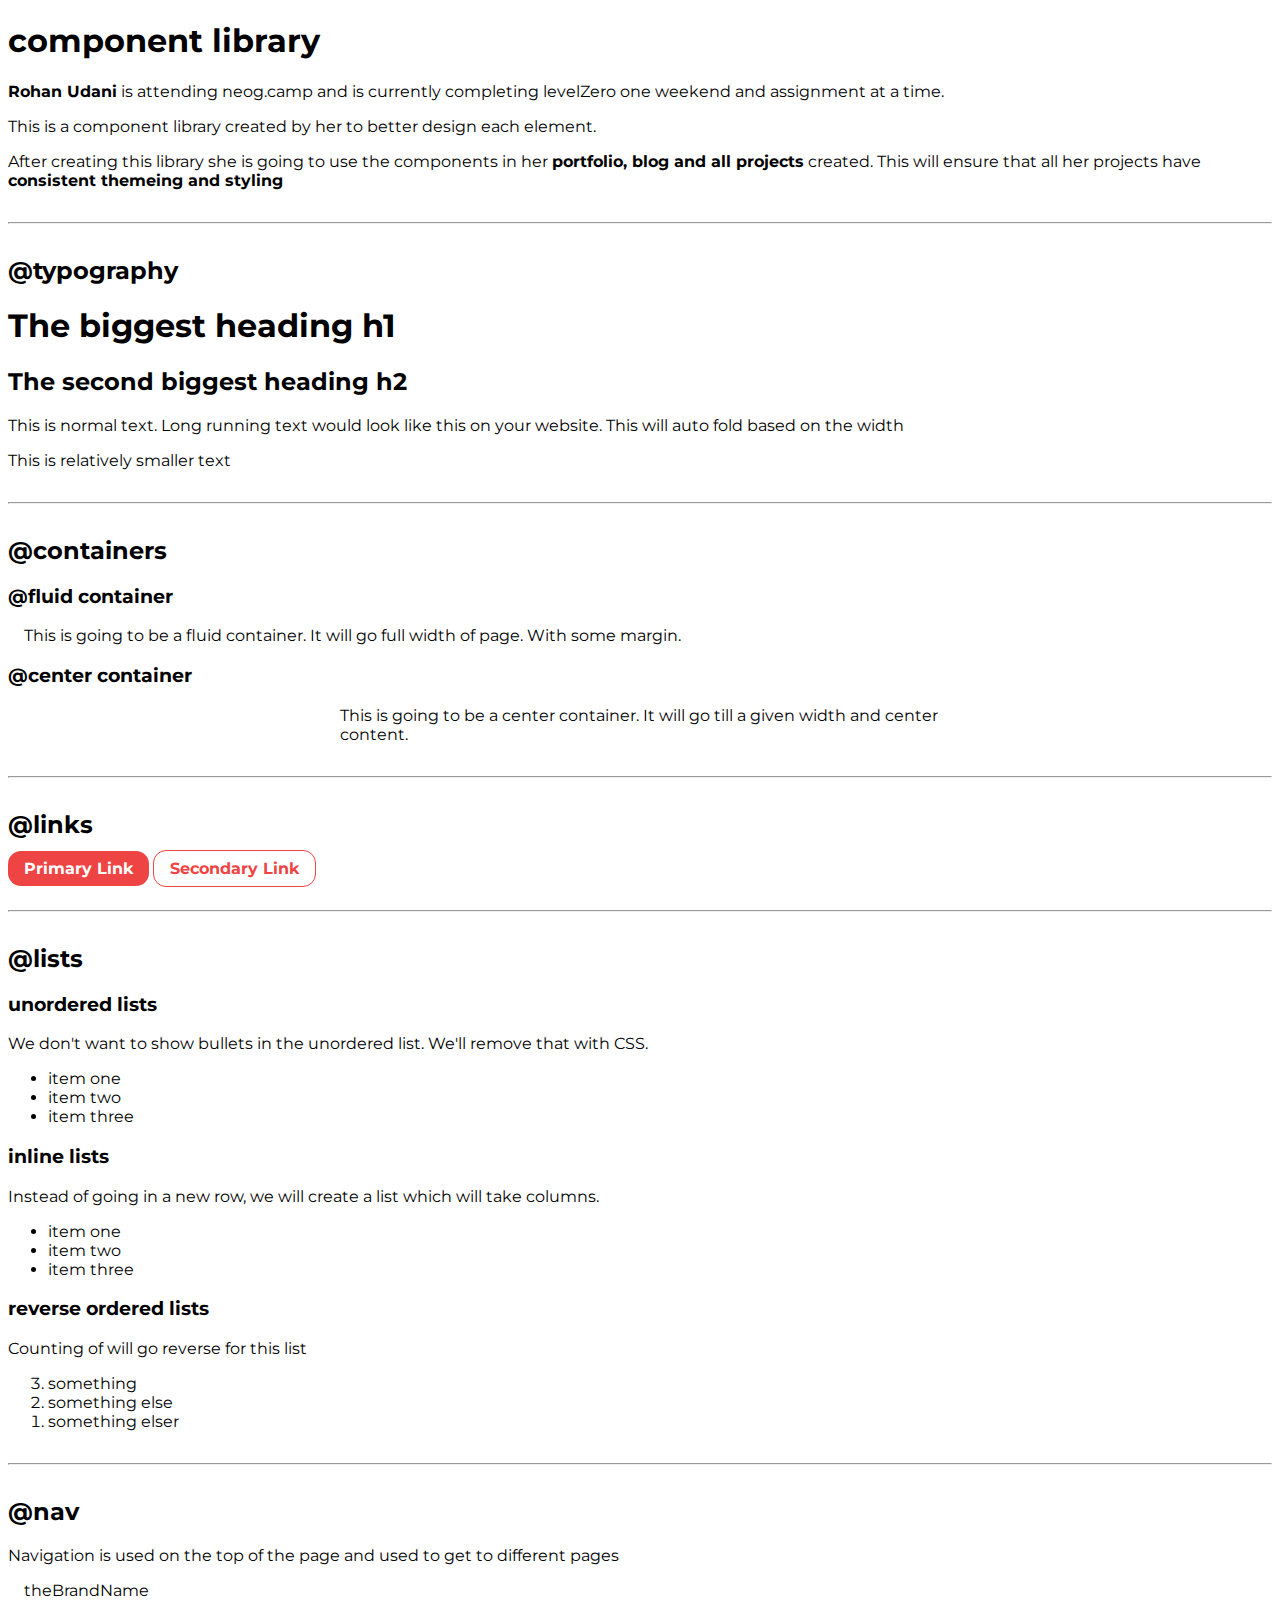
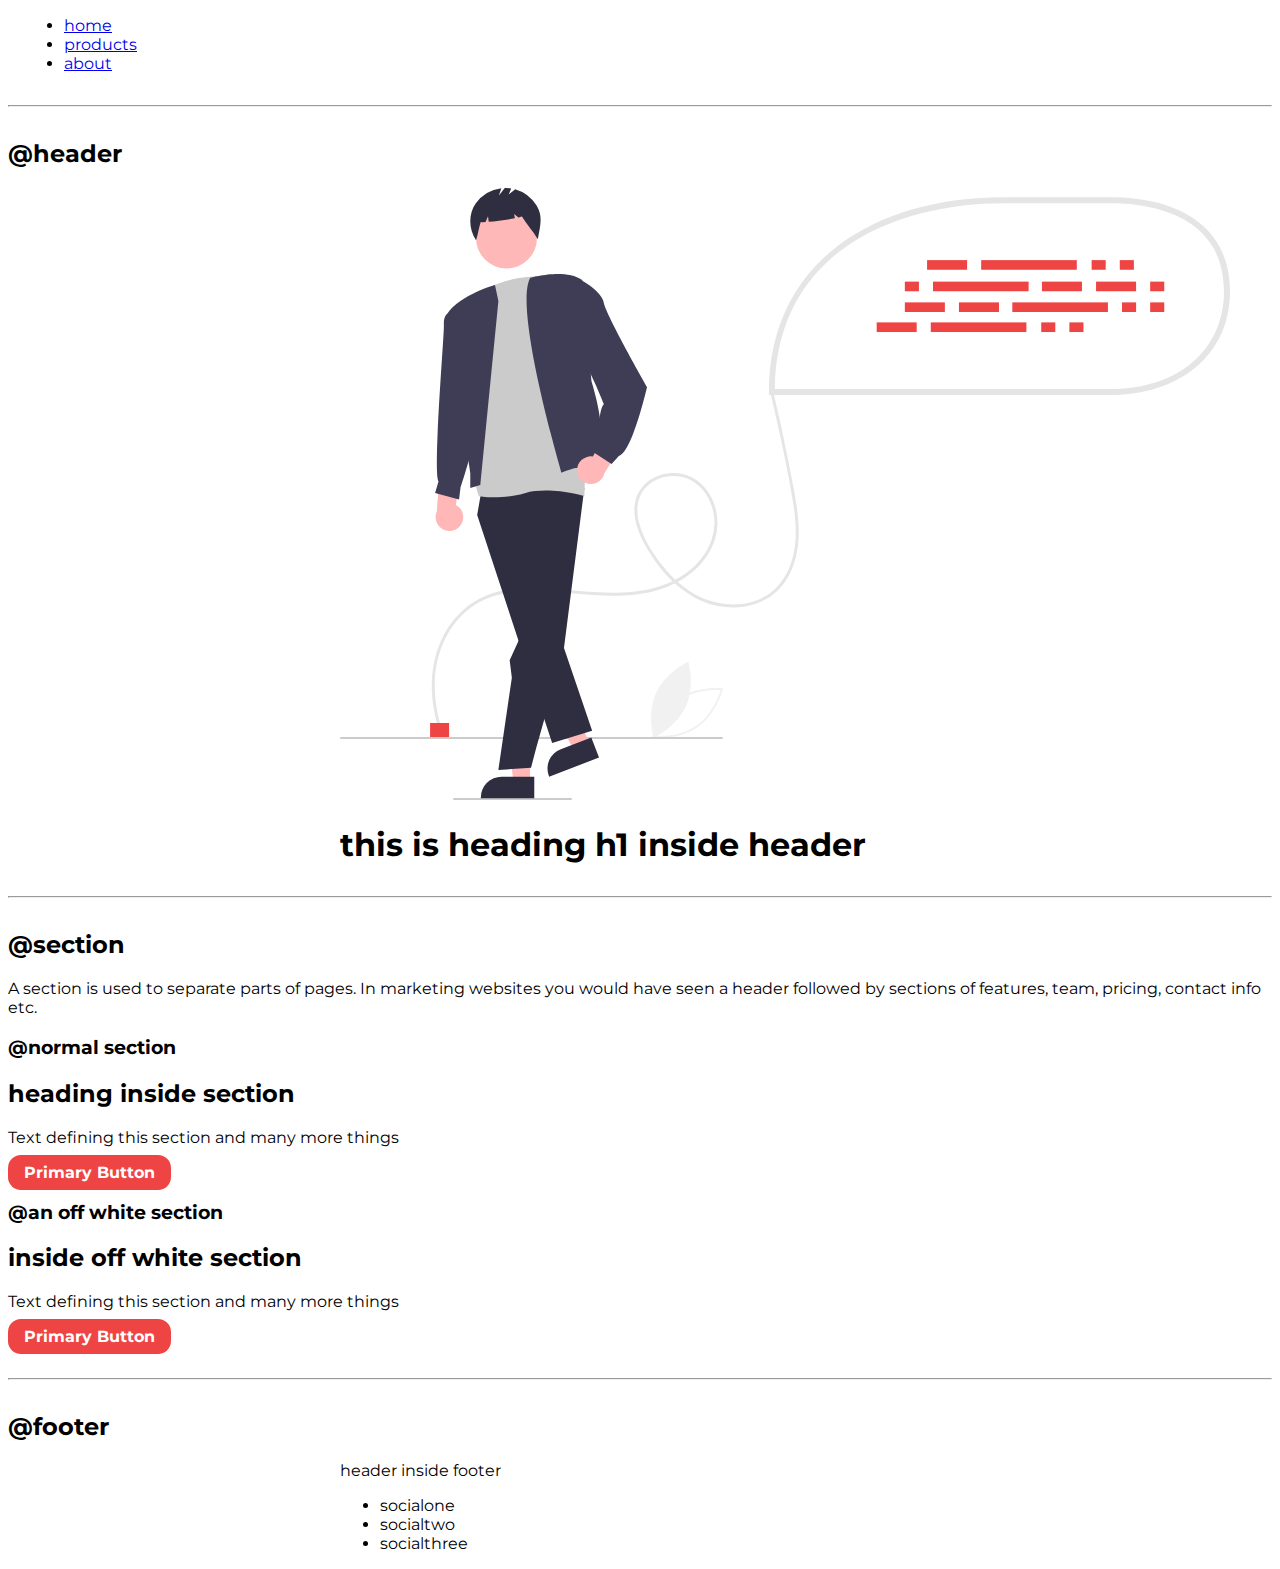
==== index.html @ b4f494a0 "fix" ====
<!DOCTYPE html>
<html lang="en">
<head>
    <meta charset="UTF-8">
    <meta name="viewport" content="width=device-width, initial-scale=1.0">
    <title>Rohan Udani component library</title>
    <link rel="stylesheet" href="styles.css"/>
    <link rel="preconnect" href="https://fonts.googleapis.com">
<link rel="preconnect" href="https://fonts.gstatic.com" crossorigin>
<link href="https://fonts.googleapis.com/css2?family=Montserrat:wght@300&display=swap" rel="stylesheet">
</head>
<body>
    <h1> component library </h1>
    <p><strong>Rohan Udani</strong> is attending neog.camp and is currently completing levelZero one weekend and assignment at a time.</p>
    <p>This is a component library created by her to better design each element.</p>
    <p>After creating this library she is going to use the components in her <strong>portfolio, blog and all projects</strong> created. This will ensure that all her projects have <strong>consistent themeing and styling</strong></p>

    <hr>

    <h2>@typography</h2>

    <h1>The biggest heading h1</h1>
    <h2>The second biggest heading h2</h2>
    <p>This is normal text. Long running text would look like this on your website. This will auto fold based on the width</p>
    <p class="text-sm">This is relatively smaller text</p>

    <hr>
    <h2>@containers </h2>

    <h3>@fluid container</h3>
    <div class="container-fluid ">
        This is going to be a fluid container. It will go full width of page. With some margin.
    </div>

    <h3>@center container</h3>
    <div class="container container-fluid ">
        This is going to be a center container. It will go till a given width and center content.
    </div>

    <hr>
    <h2>@links</h2>

    <a  class="primary-link" href="/">  Primary Link</a>
    <a class="secondary-link" href="/"> Secondary Link</a>

    <hr>

    <h2>@lists</h2>

    <h3>unordered lists</h3>

    <p>We don't want to show bullets in the unordered list. We'll remove that with CSS.</p>

    <ul class="unordered">
        <li>item one</li>
        <li>item two</li>
        <li>item three</li>
    </ul>

    <h3>inline lists</h3>

    <p>Instead of going in a new row, we will create a list which will take columns.</p>

    <ul class="unordered list-inline">
        <li>item one</li>
        <li>item two</li>
        <li>item three</li>
    </ul>

    <h3>reverse ordered lists</h3>
    <p>Counting of will go reverse for this list </p>
    <ol reversed>
        <li>something</li>
        <li>something else</li>
        <li>something elser</li>
    </ol>


    <hr>


    <h2>@nav</h2>
    <p>Navigation is used on the top of the page and used to get to different pages</p>
    <nav class="navigation">
        <div class="container-fluid">
        <div class="brand">theBrandName</div>
        <ul>
            <li>
                <a href="/" class="active">home</a>
                
            </li>
            <li>
                <a href="/">products</a>
                
            </li>
            <li>
                <a href="/">about</a>
            </li>
        </ul>
        </div>
        
    </nav>
    <hr>


    <h2> @header </h2>

    <header class="container hero">
        <img src="/images/undraw_source_code_re_wd9m.svg"/>
        <h1> this is heading h1 inside header</h1>
    </header>

    <hr />

    <h2> @section</h2>

    <p> A section is used to separate parts of pages. In marketing websites you would have seen a header followed by sections of features, team, pricing, contact info etc.</p>
    <h3>@normal section</h3>
    <section class="section">
        <h2> heading inside section</h2>
        <p>Text defining this section and many more things</p>
        <a href="" class="primary-link"> Primary Button</a>
    </section>

    <h3>@an off white section</h3>
    <section class="section ow">
        <h2> inside off white section</h2>
        <p>Text defining this section and many more things</p>
        <a href="/" class="primary-link"> Primary Button</a>
    </section>

    <hr>

    
    <h2>@footer</h2>
    <footer class="footer container-fluid">
        <div class="container">
            <div class="heading">header inside footer</div>
            <ul class="unordered list-inline">
                <li>socialone</li>
                <li>socialtwo</li>
                <li>socialthree</li>
            </ul>
        </div>
    </footer>
</body>
</html>
---- styles.css ----
*{
    background-color: var(--background-color);
    font-family: 'Montserrat', sans-serif;
}


:root{
    --primary-color:#EF4444;


}

.container-fluid{
    padding: 0 1rem;

}

.container{
  max-width: 600px;
  margin: auto;
}

.primary-link{
    color: white;
    text-decoration: none;
    font-weight: bold;
    padding: .5rem 1rem;
    border-radius: 13px;
    background-color: var(--primary-color);

}
.secondary-link{
    color: var(--primary-color);
    text-decoration: none;
    font-weight: bold;
    border: 1px solid var(--primary-color);
    padding: .5rem 1rem;
    border-radius: 13px;

}

hr{
    margin: 2rem 0rem;
}
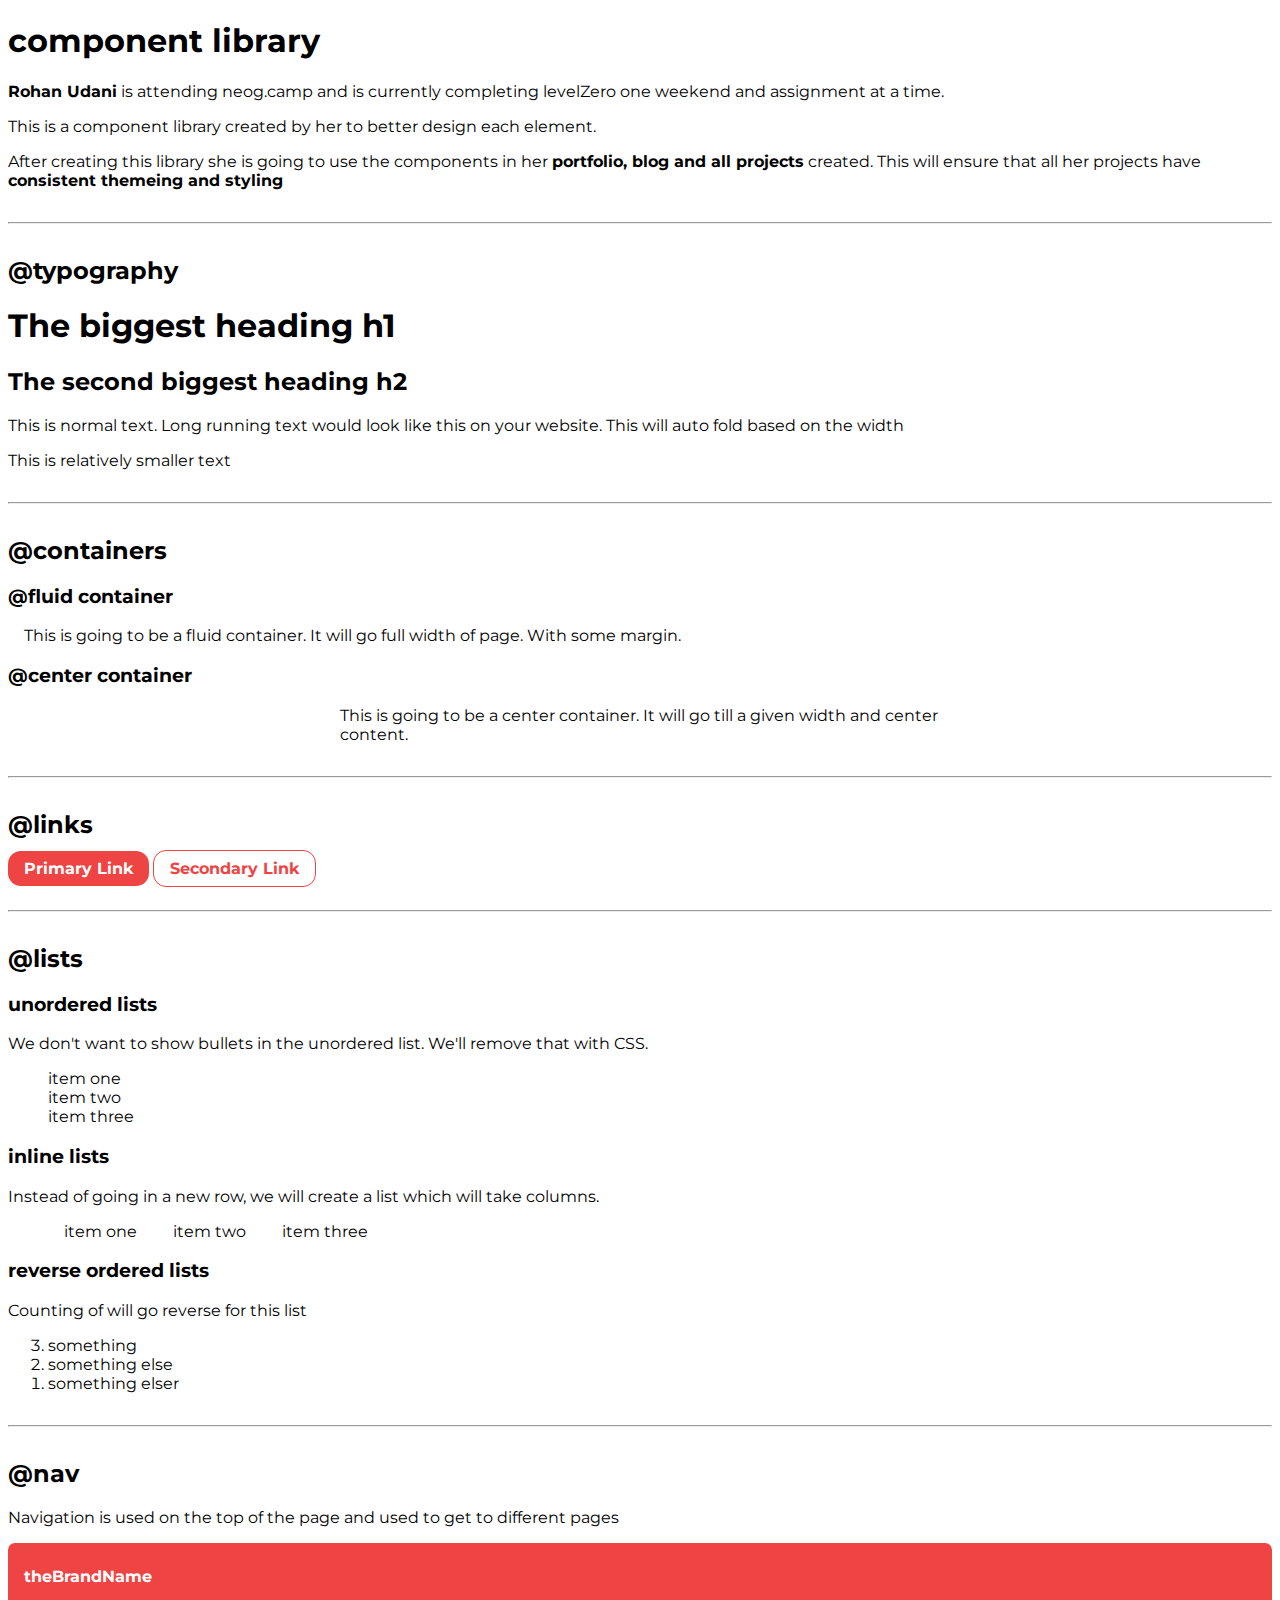
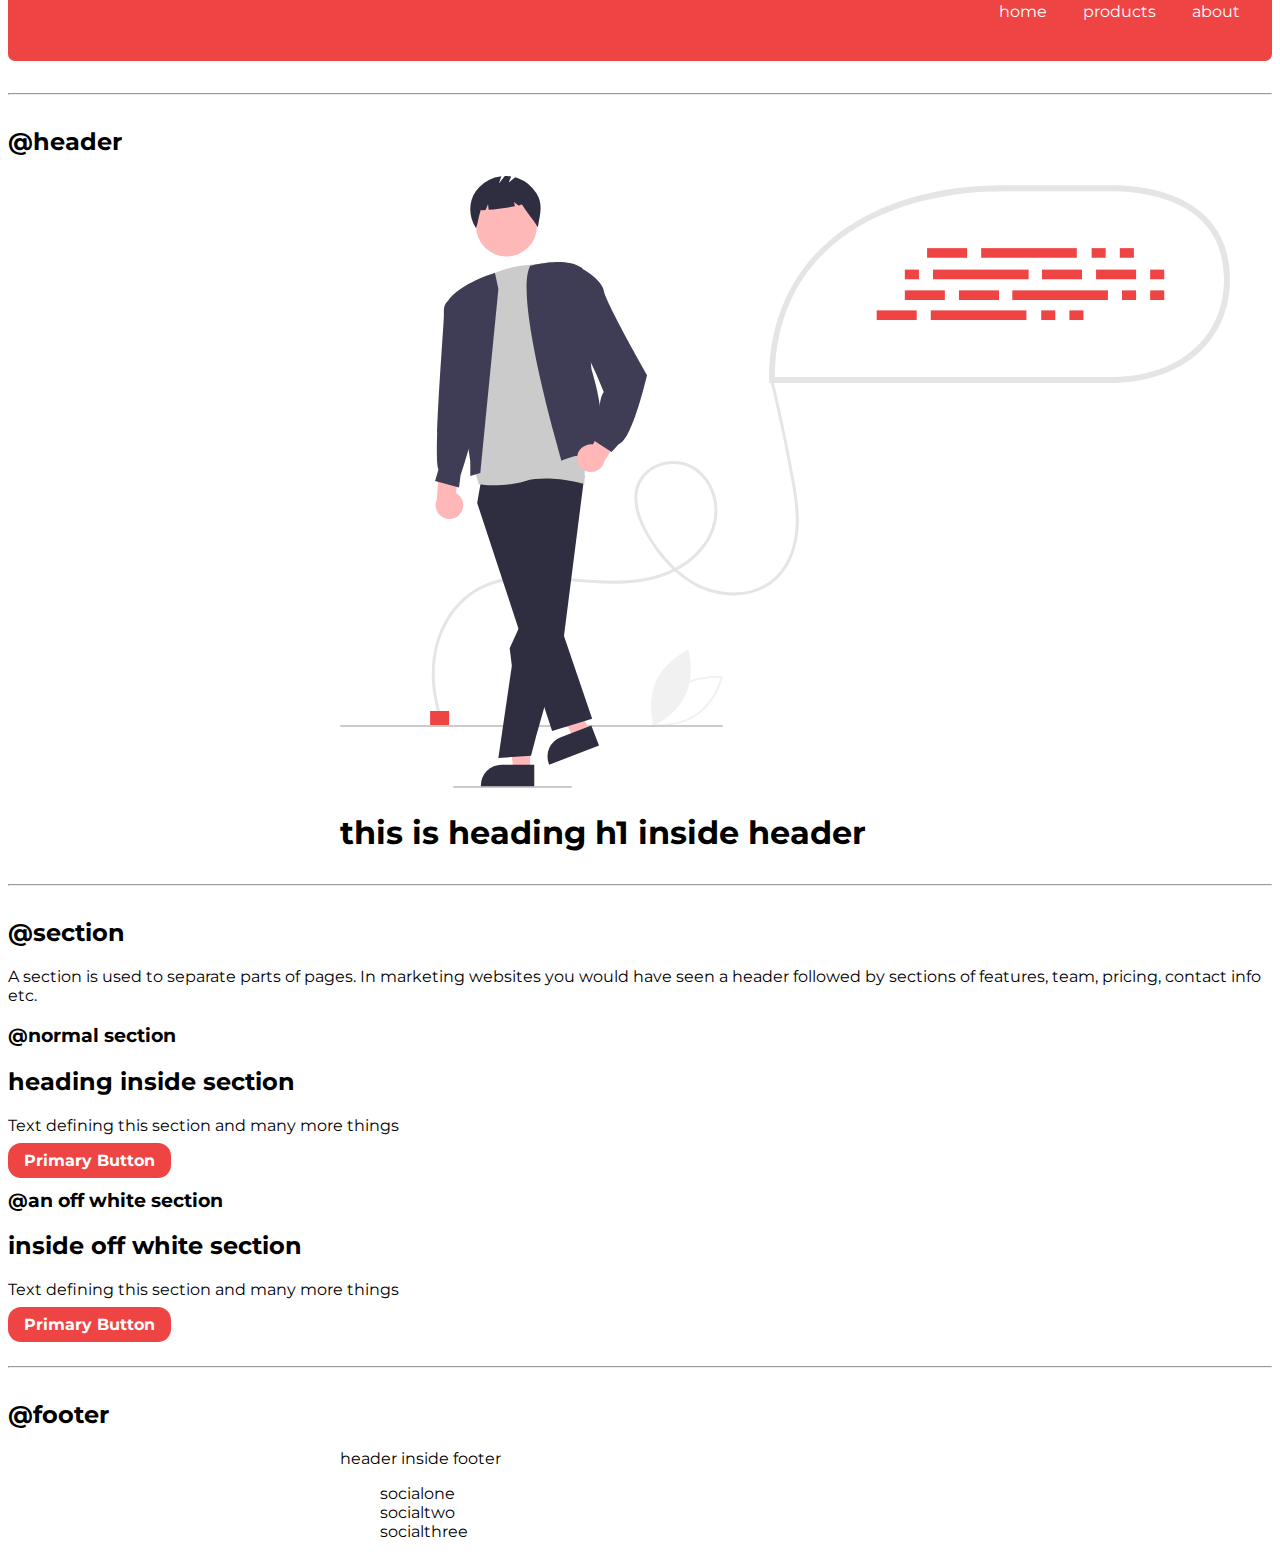
==== commit 3adb31a5: "Update link" ====
--- a/index.html
+++ b/index.html
@@ -61,15 +61,15 @@
 
     <p>Instead of going in a new row, we will create a list which will take columns.</p>
 
-    <ul class="unordered list-inline">
-        <li>item one</li>
-        <li>item two</li>
-        <li>item three</li>
+    <ul class="unordered list-inline -flex">
+        <li class="inline-items">item one</li>
+        <li class="inline-items">item two</li>
+        <li class="inline-items">item three</li>
     </ul>
 
     <h3>reverse ordered lists</h3>
     <p>Counting of will go reverse for this list </p>
-    <ol reversed>
+    <ol reversed >
         <li>something</li>
         <li>something else</li>
         <li>something elser</li>
@@ -84,16 +84,16 @@
     <nav class="navigation">
         <div class="container-fluid">
         <div class="brand">theBrandName</div>
-        <ul>
-            <li>
+        <ul class="unordered">
+            <li class="inline-items">
                 <a href="/" class="active">home</a>
                 
             </li>
-            <li>
+            <li class="inline-items">
                 <a href="/">products</a>
                 
             </li>
-            <li>
+            <li class="inline-items">
                 <a href="/">about</a>
             </li>
         </ul>
--- a/styles.css
+++ b/styles.css
@@ -41,4 +41,37 @@
 
 hr{
     margin: 2rem 0rem;
-}+}
+
+.unordered{
+    list-style: none;
+}
+
+.inline-items{
+    display: inline;
+    padding: 0rem 1rem;
+    text-decoration: none;
+
+}
+.navigation .container-fluid{
+    background-color: var(--primary-color);
+    color: white;
+    padding: 1.5rem 1rem;
+    border-radius: 7px;
+    
+}
+.navigation a{
+    color: white;
+    text-decoration: none;
+    position: relative;
+
+
+}
+
+.navigation .container-fluid .brand{
+    font-weight: bold;
+}
+
+.navigation .unordered{
+    text-align: right;
+}
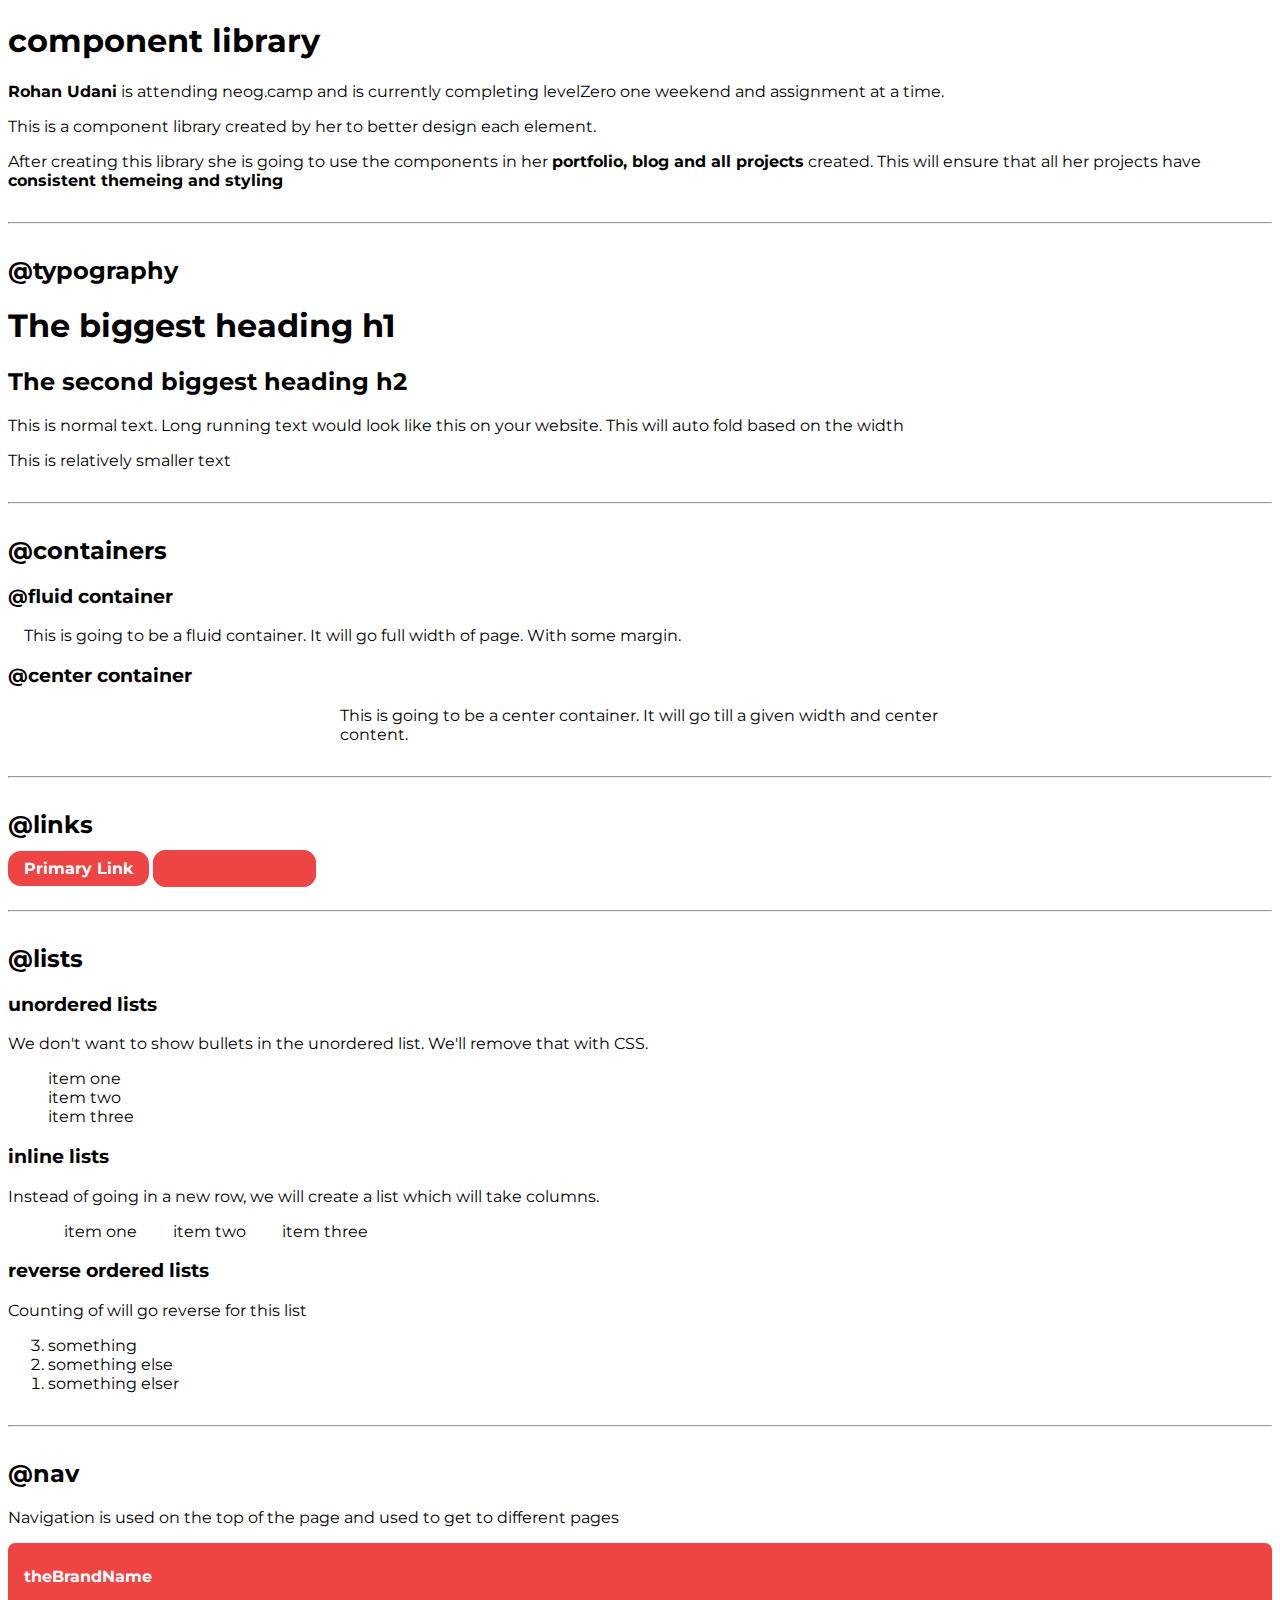
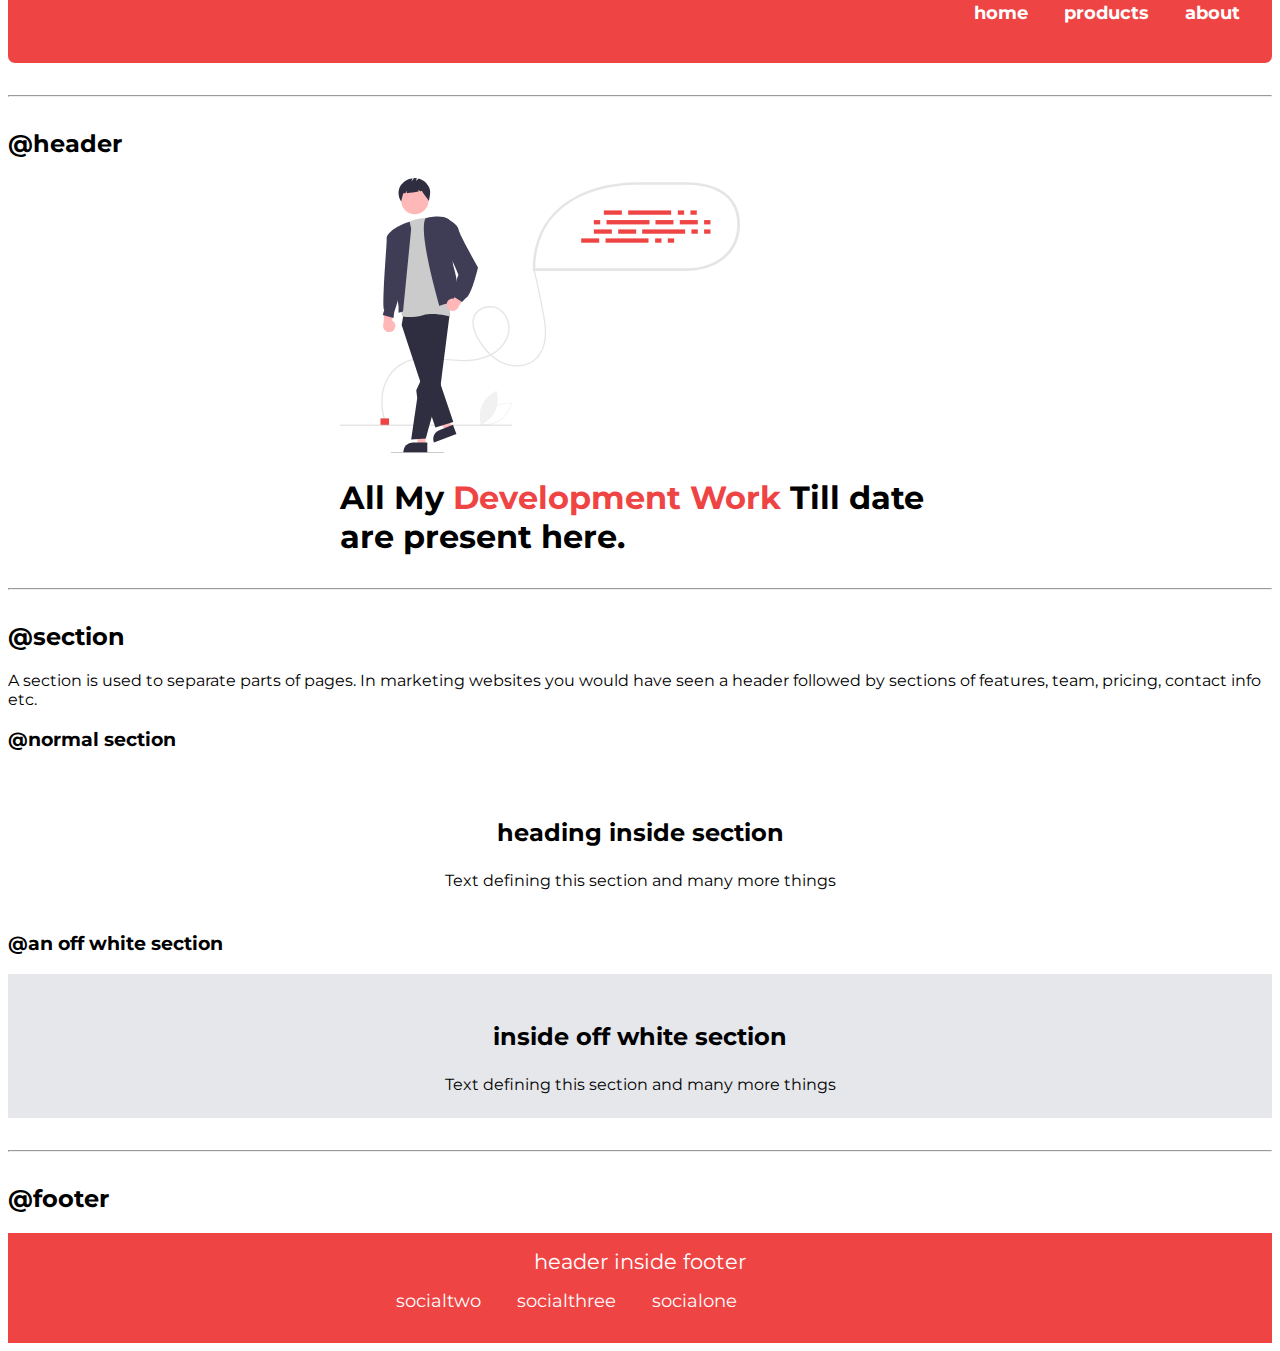
==== commit ec9799a6: "Adding Componet Library" ====
--- a/index.html
+++ b/index.html
@@ -106,8 +106,8 @@
     <h2> @header </h2>
 
     <header class="container hero">
-        <img src="/images/undraw_source_code_re_wd9m.svg"/>
-        <h1> this is heading h1 inside header</h1>
+        <img src="/images/undraw_source_code_re_wd9m.svg" class="hero-image">
+        <h1> All My <span class="header-line"> Development Work</span> Till date are present here.</h1>
     </header>
 
     <hr />
@@ -119,14 +119,12 @@
     <section class="section">
         <h2> heading inside section</h2>
         <p>Text defining this section and many more things</p>
-        <a href="" class="primary-link"> Primary Button</a>
     </section>
 
     <h3>@an off white section</h3>
     <section class="section ow">
         <h2> inside off white section</h2>
         <p>Text defining this section and many more things</p>
-        <a href="/" class="primary-link"> Primary Button</a>
     </section>
 
     <hr>
@@ -137,9 +135,9 @@
         <div class="container">
             <div class="heading">header inside footer</div>
             <ul class="unordered list-inline">
-                <li>socialone</li>
-                <li>socialtwo</li>
-                <li>socialthree</li>
+               <a href=""> <li class="inline-items">socialtwo</li></a>
+               <a href=""> <li class="inline-items">socialthree</li></a>
+               <a href=""> <li class="inline-items">socialone</li></a>
             </ul>
         </div>
     </footer>
--- a/styles.css
+++ b/styles.css
@@ -6,6 +6,9 @@
 
 :root{
     --primary-color:#EF4444;
+    --grey-color:#E5E7EB;
+    ;
+    
 
 
 }
@@ -64,6 +67,8 @@
     color: white;
     text-decoration: none;
     position: relative;
+    font-weight: bold;
+    font-size: 1.1rem;
 
 
 }
@@ -75,3 +80,48 @@
 .navigation .unordered{
     text-align: right;
 }
+
+.hero-image{
+    max-width: 400px;
+}
+ h1 .header-line{
+    color: var(--primary-color);
+} 
+
+.section h2 {
+    text-align: center;
+    padding: 1.5rem 0rem;
+    margin: 0px;
+}
+ .section {
+     padding: 1.5rem 0rem;
+     margin: 0px;
+ }
+
+ .ow{
+    background-color: var(--grey-color);
+}
+
+.section p{
+    margin: 0px;
+    text-align: center;
+}
+
+.footer a{
+    text-decoration: none;
+    font-size: 1.1rem;
+}
+
+.footer,a {
+    background-color: var(--primary-color);
+    color: white;
+    padding: 1rem 0rem;
+}
+
+.heading{
+    text-align: center;
+    font-size: 1.3rem;
+}
+
+
+
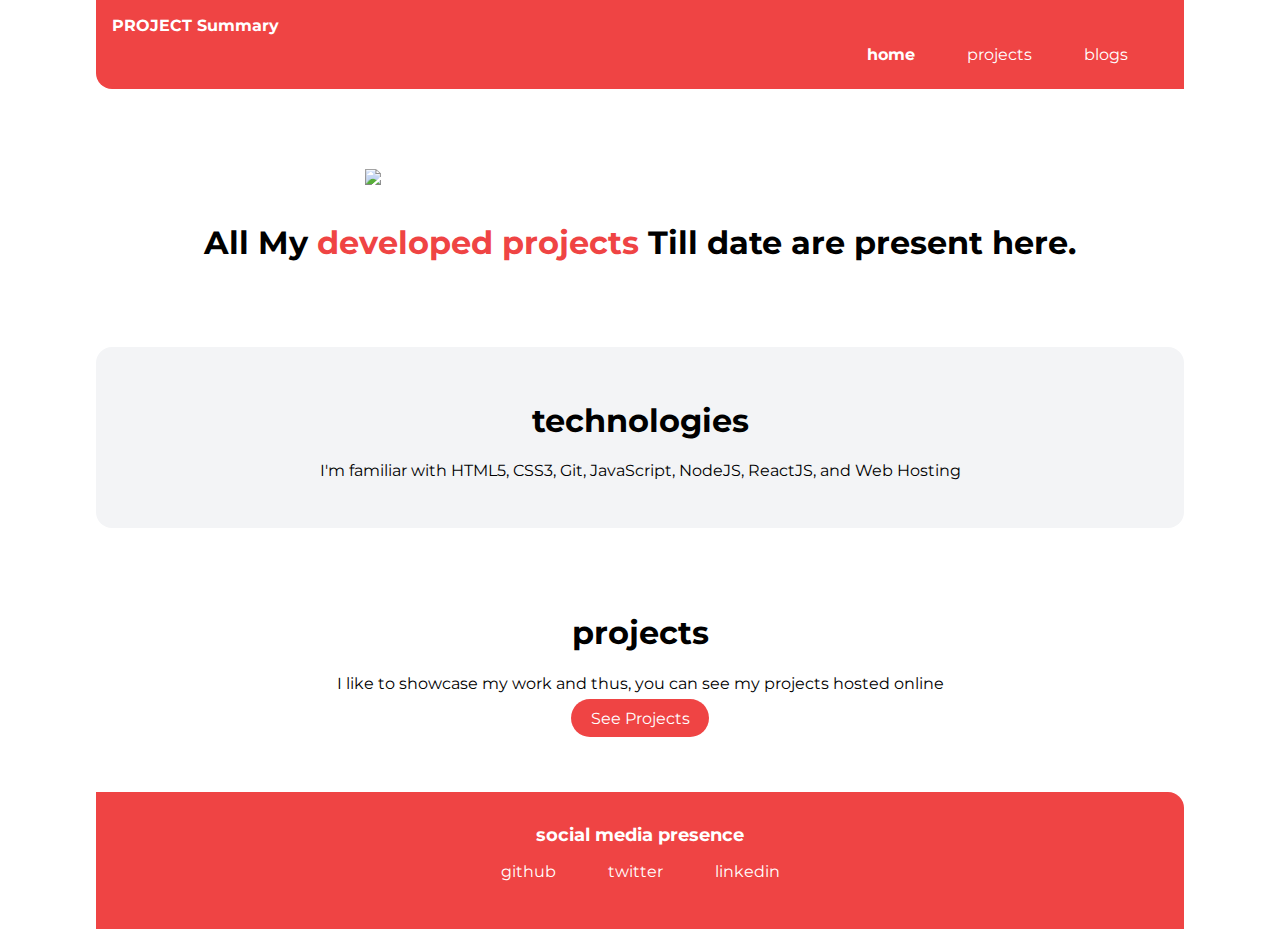
==== commit 9e87760e: "Project html added" ====
--- a/index.html
+++ b/index.html
@@ -1,146 +1,76 @@
-<!DOCTYPE html>
-<html lang="en">
-<head>
-    <meta charset="UTF-8">
-    <meta name="viewport" content="width=device-width, initial-scale=1.0">
-    <title>Rohan Udani component library</title>
-    <link rel="stylesheet" href="styles.css"/>
-    <link rel="preconnect" href="https://fonts.googleapis.com">
-<link rel="preconnect" href="https://fonts.gstatic.com" crossorigin>
-<link href="https://fonts.googleapis.com/css2?family=Montserrat:wght@300&display=swap" rel="stylesheet">
-</head>
-<body>
-    <h1> component library </h1>
-    <p><strong>Rohan Udani</strong> is attending neog.camp and is currently completing levelZero one weekend and assignment at a time.</p>
-    <p>This is a component library created by her to better design each element.</p>
-    <p>After creating this library she is going to use the components in her <strong>portfolio, blog and all projects</strong> created. This will ensure that all her projects have <strong>consistent themeing and styling</strong></p>
 
-    <hr>
-
-    <h2>@typography</h2>
-
-    <h1>The biggest heading h1</h1>
-    <h2>The second biggest heading h2</h2>
-    <p>This is normal text. Long running text would look like this on your website. This will auto fold based on the width</p>
-    <p class="text-sm">This is relatively smaller text</p>
-
-    <hr>
-    <h2>@containers </h2>
-
-    <h3>@fluid container</h3>
-    <div class="container-fluid ">
-        This is going to be a fluid container. It will go full width of page. With some margin.
-    </div>
-
-    <h3>@center container</h3>
-    <div class="container container-fluid ">
-        This is going to be a center container. It will go till a given width and center content.
-    </div>
-
-    <hr>
-    <h2>@links</h2>
-
-    <a  class="primary-link" href="/">  Primary Link</a>
-    <a class="secondary-link" href="/"> Secondary Link</a>
-
-    <hr>
-
-    <h2>@lists</h2>
-
-    <h3>unordered lists</h3>
-
-    <p>We don't want to show bullets in the unordered list. We'll remove that with CSS.</p>
-
-    <ul class="unordered">
-        <li>item one</li>
-        <li>item two</li>
-        <li>item three</li>
-    </ul>
-
-    <h3>inline lists</h3>
-
-    <p>Instead of going in a new row, we will create a list which will take columns.</p>
-
-    <ul class="unordered list-inline -flex">
-        <li class="inline-items">item one</li>
-        <li class="inline-items">item two</li>
-        <li class="inline-items">item three</li>
-    </ul>
-
-    <h3>reverse ordered lists</h3>
-    <p>Counting of will go reverse for this list </p>
-    <ol reversed >
-        <li>something</li>
-        <li>something else</li>
-        <li>something elser</li>
-    </ol>
-
-
-    <hr>
-
-
-    <h2>@nav</h2>
-    <p>Navigation is used on the top of the page and used to get to different pages</p>
-    <nav class="navigation">
-        <div class="container-fluid">
-        <div class="brand">theBrandName</div>
-        <ul class="unordered">
-            <li class="inline-items">
-                <a href="/" class="active">home</a>
-                
+    <!DOCTYPE html>
+    <html lang="en">
+      <head>
+        <meta charset="UTF-8" />
+        <meta name="viewport" content="width=device-width, initial-scale=1.0" />
+        <title>home | RohanUdani</title>
+        <link href="styles.css" rel="stylesheet" />
+      </head>
+      <body>
+        <nav class="navigation container">
+          <div class="nav-brand"><a href="/">PROJECT Summary</a></div>
+          <ul class="list-non-bullet nav-pills">
+            <li class="list-item-inline">
+              <a class="link link-active" href="/">home</a>
             </li>
-            <li class="inline-items">
-                <a href="/">products</a>
-                
+            <li class="list-item-inline">
+              <a class="link" href="/projects.html">projects</a>
             </li>
-            <li class="inline-items">
-                <a href="/">about</a>
+            <li class="list-item-inline">
+              <a class="link" href="/blogs.html">blogs</a>
             </li>
-        </ul>
-        </div>
-        
-    </nav>
-    <hr>
-
-
-    <h2> @header </h2>
-
-    <header class="container hero">
-        <img src="/images/undraw_source_code_re_wd9m.svg" class="hero-image">
-        <h1> All My <span class="header-line"> Development Work</span> Till date are present here.</h1>
-    </header>
-
-    <hr />
-
-    <h2> @section</h2>
-
-    <p> A section is used to separate parts of pages. In marketing websites you would have seen a header followed by sections of features, team, pricing, contact info etc.</p>
-    <h3>@normal section</h3>
-    <section class="section">
-        <h2> heading inside section</h2>
-        <p>Text defining this section and many more things</p>
-    </section>
-
-    <h3>@an off white section</h3>
-    <section class="section ow">
-        <h2> inside off white section</h2>
-        <p>Text defining this section and many more things</p>
-    </section>
-
-    <hr>
-
+          </ul>
+        </nav>
     
-    <h2>@footer</h2>
-    <footer class="footer container-fluid">
-        <div class="container">
-            <div class="heading">header inside footer</div>
-            <ul class="unordered list-inline">
-               <a href=""> <li class="inline-items">socialtwo</li></a>
-               <a href=""> <li class="inline-items">socialthree</li></a>
-               <a href=""> <li class="inline-items">socialone</li></a>
-            </ul>
-        </div>
-    </footer>
-</body>
-</html>
-
+        <header class="hero">
+          <img class="hero-img" src="images/hero.svg" />
+          <h1 class="hero-heading">
+            All My <span class="heading-inverted">  developed projects</span>
+            Till date are present here.</h1>
+        </header>
+    
+        <section class="section ow">
+          <div class="container container-center">
+            <h1>technologies</h1>
+            <p>
+              I'm familiar with HTML5, CSS3, Git, JavaScript, NodeJS, ReactJS, and
+              Web Hosting
+            </p>
+          </div>
+        </section>
+    
+        <section class="section">
+          <div class="container container-center">
+            <h1>projects</h1>
+            <p>
+              I like to showcase my work and thus, you can see my projects hosted
+              online
+            </p>
+            <a class="link link-primary" href="/project.html">See Projects</a>
+          </div>
+        </section>
+    
+     
+    
+        <footer class="footer">
+          <div class="footer-header">social media presence</div>
+          <ul class="social-links list-non-bullet">
+            <li class="list-item-inline">
+              <a class="link" href="https://github.com/neogcamp/"> github </a>
+            </li>
+            <li class="list-item-inline">
+              <a class="link" href="https://twitter.com/neogcamp"> twitter </a>
+            </li>
+            <li class="list-item-inline">
+              <a class="link" href="https://www.linkedin.com/company/neog-camp/">
+                linkedin
+              </a>
+            </li>
+          </ul>
+        </footer>
+      </body>
+    </html>
+    
+    </body>
+    </html>--- a/styles.css
+++ b/styles.css
@@ -1,127 +1,208 @@
-*{
-    background-color: var(--background-color);
-    font-family: 'Montserrat', sans-serif;
-}
-
-
-:root{
-    --primary-color:#EF4444;
-    --grey-color:#E5E7EB;
-    ;
-    
-
-
-}
-
-.container-fluid{
-    padding: 0 1rem;
-
-}
-
-.container{
-  max-width: 600px;
+@import url("https://fonts.googleapis.com/css2?family=Montserrat:wght@400;700&display=swap");
+
+:root {
+  --primary-color: #EF4444;
+  --off-white: #f3f4f6;
+}
+
+body {
+  font-family: "Montserrat", sans-serif;
+  margin: 0px auto;
+  max-width: 85%;
+  width: 100%;
+}
+
+hr {
+  margin: 2rem 0rem;
+}
+
+/** spaces **/
+
+.margin-md {
+  margin: 2rem;
+}
+
+/** container **/
+.container {
+  padding: 0rem 1rem;
+}
+
+.container-center {
+  max-width: 900px;
+  width: 100%;
   margin: auto;
 }
 
-.primary-link{
-    color: white;
-    text-decoration: none;
-    font-weight: bold;
-    padding: .5rem 1rem;
-    border-radius: 13px;
-    background-color: var(--primary-color);
-
-}
-.secondary-link{
-    color: var(--primary-color);
-    text-decoration: none;
-    font-weight: bold;
-    border: 1px solid var(--primary-color);
-    padding: .5rem 1rem;
-    border-radius: 13px;
-
-}
-
-hr{
-    margin: 2rem 0rem;
-}
-
-.unordered{
-    list-style: none;
-}
-
-.inline-items{
+/** links **/
+.link {
+  box-sizing: border-box;
+  text-decoration: none;
+  padding: 0.5rem 1rem;
+}
+
+.link-primary {
+  max-width: 140px;
+  padding: 0.6rem 1.2rem;
+  background-color: var(--primary-color);
+  color: #fff;
+  margin: 1rem auto;
+  border-radius: 2rem;
+}
+
+.link-secondary {
+  max-width: 140px;
+  margin: 1rem;
+  padding: 0.6rem 1.2rem;
+  border-radius: 2rem;
+  border: 1px solid var(--primary-color);
+  color: var(--primary-color);
+}
+
+
+/** lists **/
+
+.list-non-bullet {
+  list-style: none;
+  padding-inline-start: 0px;
+}
+
+.list-item-inline {
+  display: inline;
+  padding: 0rem 0.5rem;
+}
+
+/** navigation **/
+
+.navigation {
+  background-color: var(--primary-color);
+  color: white;
+  padding: 1rem;
+  border-bottom-left-radius: 1rem;
+}
+
+.navigation .nav-brand {
+  font-weight: bold;
+}
+
+.nav-brand a {
+  text-decoration: none;
+  color: inherit;
+}
+
+.navigation .nav-pills {
+  text-align: right;
+  margin: 0.6rem 1rem;
+}
+
+.navigation .link {
+  color: white;
+}
+
+.navigation .link-active {
+  font-weight: bold;
+}
+
+/** header **/
+
+.hero {
+  padding: 2rem;
+  padding-top: 5rem;
+}
+
+.hero .hero-img {
+  max-width: 80%;
+  width: 550px;
+  display: block;
+  margin: auto;
+}
+
+.hero .hero-heading {
+  text-align: center;
+  padding-top: 1rem;
+}
+
+.hero .hero-heading .heading-inverted {
+  color: var(--primary-color);
+}
+
+/** sections **/
+
+.section {
+  padding: 2rem;
+  margin: 2rem 0;
+  border-radius: 1rem;
+  text-align: center;
+}
+
+.section h1 {
+  text-align: center;
+}
+
+.ow {
+  background-color: var(--off-white);
+}
+
+/** footers **/
+
+.footer {
+  background-color: var(--primary-color);
+  padding: 2rem 1rem;
+  text-align: center;
+  color: white;
+  border-top-right-radius: 1rem;
+}
+
+.footer .link {
+  color: white;
+}
+
+.footer .footer-header {
+  font-weight: bold;
+  font-size: large;
+}
+
+.footer ul {
+  padding-inline-start: 0px;
+}
+
+/** projects **/
+.showcase-list {
+  /* padding: 2rem; */
+  padding: 2rem;
+  border-radius: 1rem;
+  text-align: center;
+  margin: 3rem auto;
+}
+.showcase-list h1 {
+  margin: 0.5rem;
+}
+
+.showcase-list p {
+  padding-bottom: 1rem;
+}
+
+/** blogs **/
+
+.showcase-blog {
+  padding-bottom: 6rem;
+}
+
+@media (max-width: 900px) {
+  body {
+    max-width: 95%;
+    width: 100%;
+  }
+
+  .list-item-inline {
     display: inline;
-    padding: 0rem 1rem;
-    text-decoration: none;
-
-}
-.navigation .container-fluid{
-    background-color: var(--primary-color);
-    color: white;
-    padding: 1.5rem 1rem;
-    border-radius: 7px;
-    
-}
-.navigation a{
-    color: white;
-    text-decoration: none;
-    position: relative;
-    font-weight: bold;
-    font-size: 1.1rem;
-
-
-}
-
-.navigation .container-fluid .brand{
-    font-weight: bold;
-}
-
-.navigation .unordered{
-    text-align: right;
-}
-
-.hero-image{
-    max-width: 400px;
-}
- h1 .header-line{
-    color: var(--primary-color);
-} 
-
-.section h2 {
-    text-align: center;
-    padding: 1.5rem 0rem;
-    margin: 0px;
-}
- .section {
-     padding: 1.5rem 0rem;
-     margin: 0px;
- }
-
- .ow{
-    background-color: var(--grey-color);
-}
-
-.section p{
-    margin: 0px;
-    text-align: center;
-}
-
-.footer a{
-    text-decoration: none;
-    font-size: 1.1rem;
-}
-
-.footer,a {
-    background-color: var(--primary-color);
-    color: white;
-    padding: 1rem 0rem;
-}
-
-.heading{
-    text-align: center;
-    font-size: 1.3rem;
-}
-
-
-
+    padding: 0rem;
+  }
+
+  .container-center {
+    width: auto;
+  }
+
+  .link-primary {
+    display: block;
+  }
+}
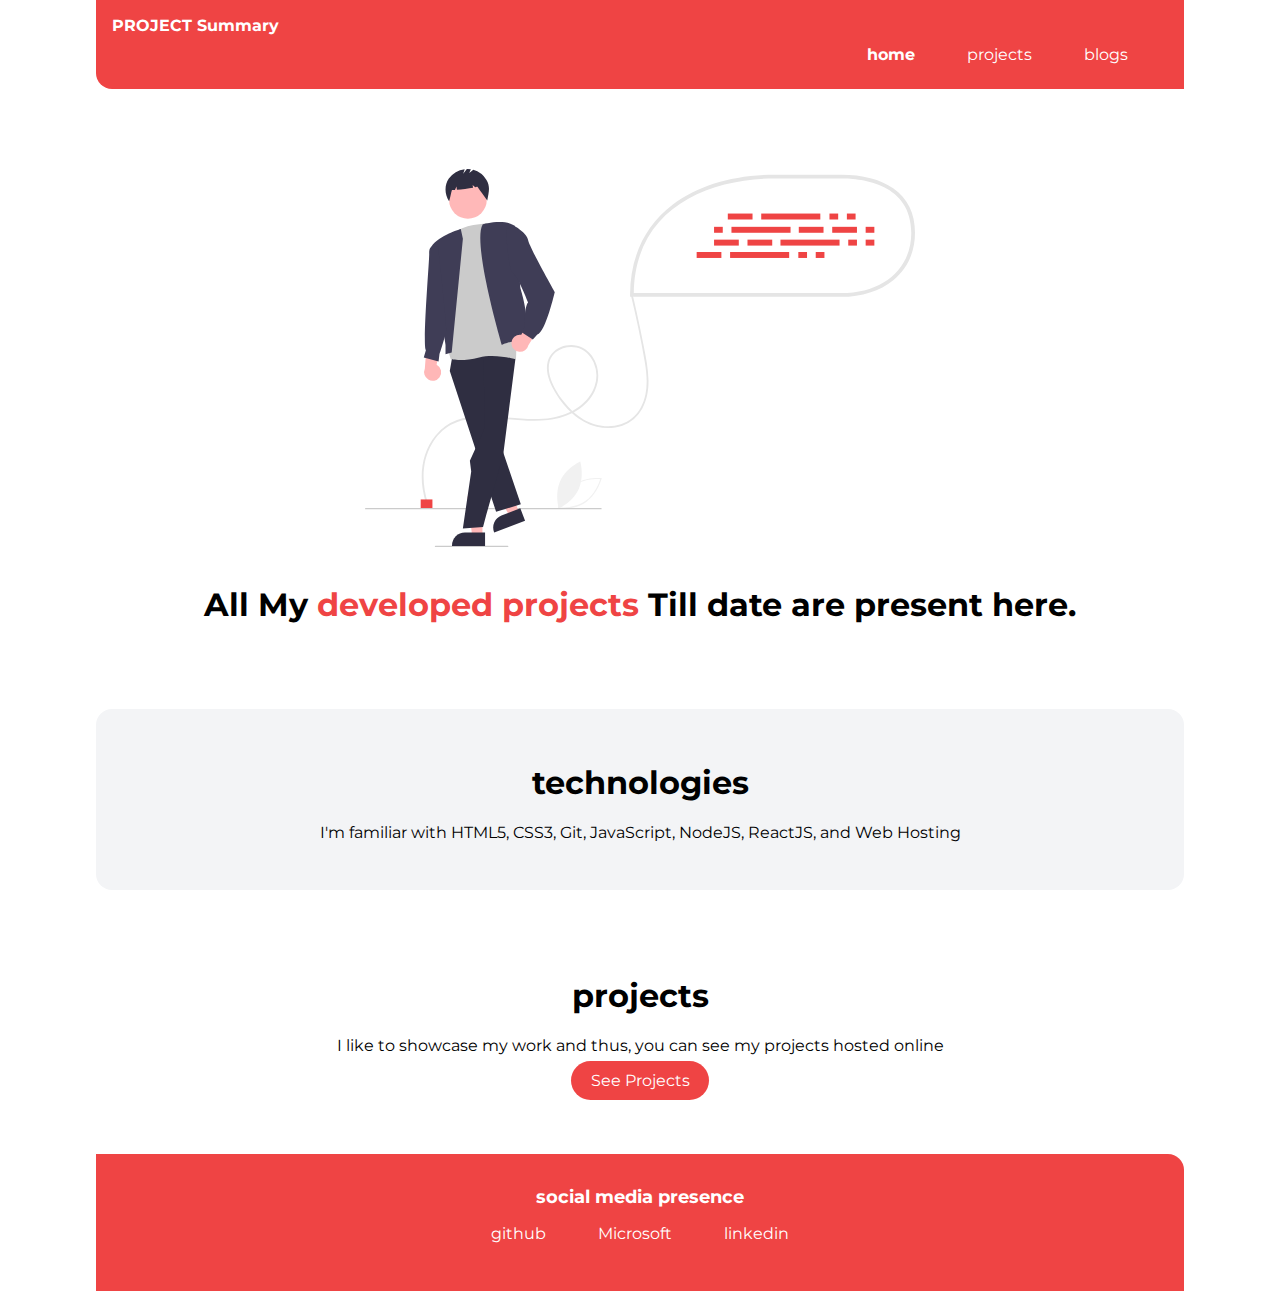
==== commit b340e98c: "Social Update" ====
--- a/index.html
+++ b/index.html
@@ -15,7 +15,7 @@
               <a class="link link-active" href="/">home</a>
             </li>
             <li class="list-item-inline">
-              <a class="link" href="/projects.html">projects</a>
+              <a class="link" href="project.html">projects</a>
             </li>
             <li class="list-item-inline">
               <a class="link" href="/blogs.html">blogs</a>
@@ -24,7 +24,7 @@
         </nav>
     
         <header class="hero">
-          <img class="hero-img" src="images/hero.svg" />
+          <img class="hero-img" src="images/undraw_source_code_re_wd9m.svg " />
           <h1 class="hero-heading">
             All My <span class="heading-inverted">  developed projects</span>
             Till date are present here.</h1>
@@ -47,7 +47,7 @@
               I like to showcase my work and thus, you can see my projects hosted
               online
             </p>
-            <a class="link link-primary" href="/project.html">See Projects</a>
+            <a class="link link-primary" href="project.html">See Projects</a>
           </div>
         </section>
     
@@ -57,13 +57,13 @@
           <div class="footer-header">social media presence</div>
           <ul class="social-links list-non-bullet">
             <li class="list-item-inline">
-              <a class="link" href="https://github.com/neogcamp/"> github </a>
+              <a class="link" href="https://github.com/RohanUD/My-work"> github </a>
             </li>
             <li class="list-item-inline">
-              <a class="link" href="https://twitter.com/neogcamp"> twitter </a>
+              <a class="link" href="/"> Microsoft </a>
             </li>
             <li class="list-item-inline">
-              <a class="link" href="https://www.linkedin.com/company/neog-camp/">
+              <a class="link" href="https://www.linkedin.com/in/rohan-udani-97a805150/">
                 linkedin
               </a>
             </li>
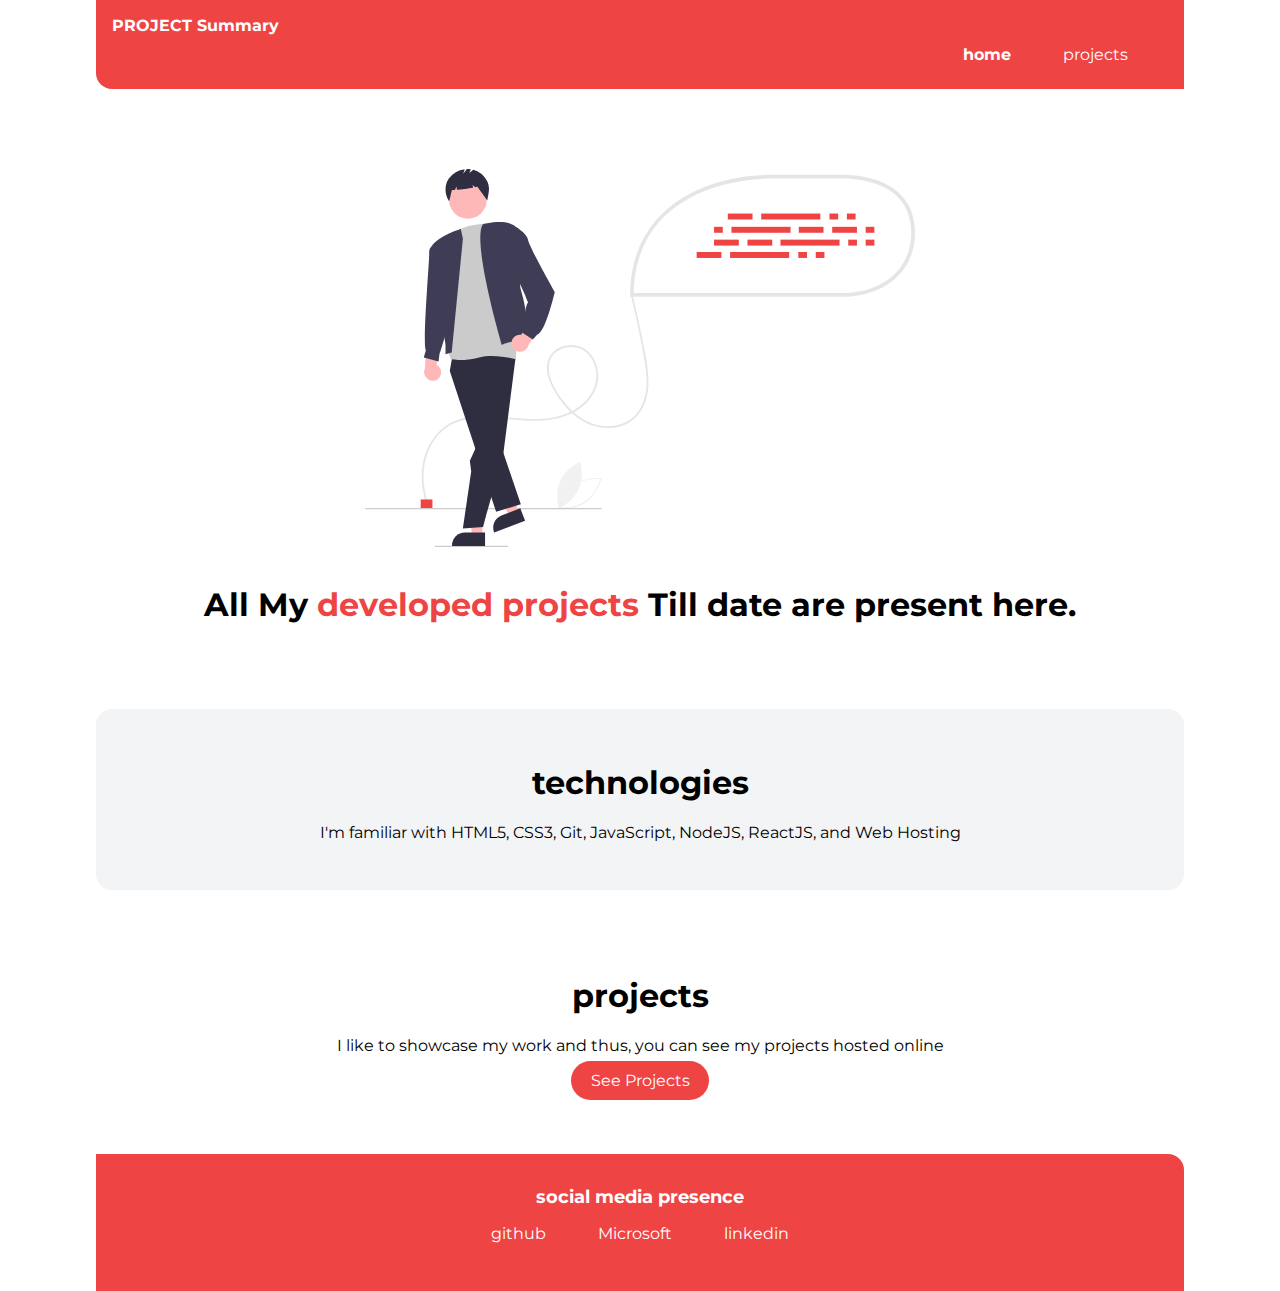
==== commit a95668c5: "Removed blogs and re-arranging projects" ====
--- a/index.html
+++ b/index.html
@@ -17,9 +17,7 @@
             <li class="list-item-inline">
               <a class="link" href="project.html">projects</a>
             </li>
-            <li class="list-item-inline">
-              <a class="link" href="/blogs.html">blogs</a>
-            </li>
+           
           </ul>
         </nav>
     
